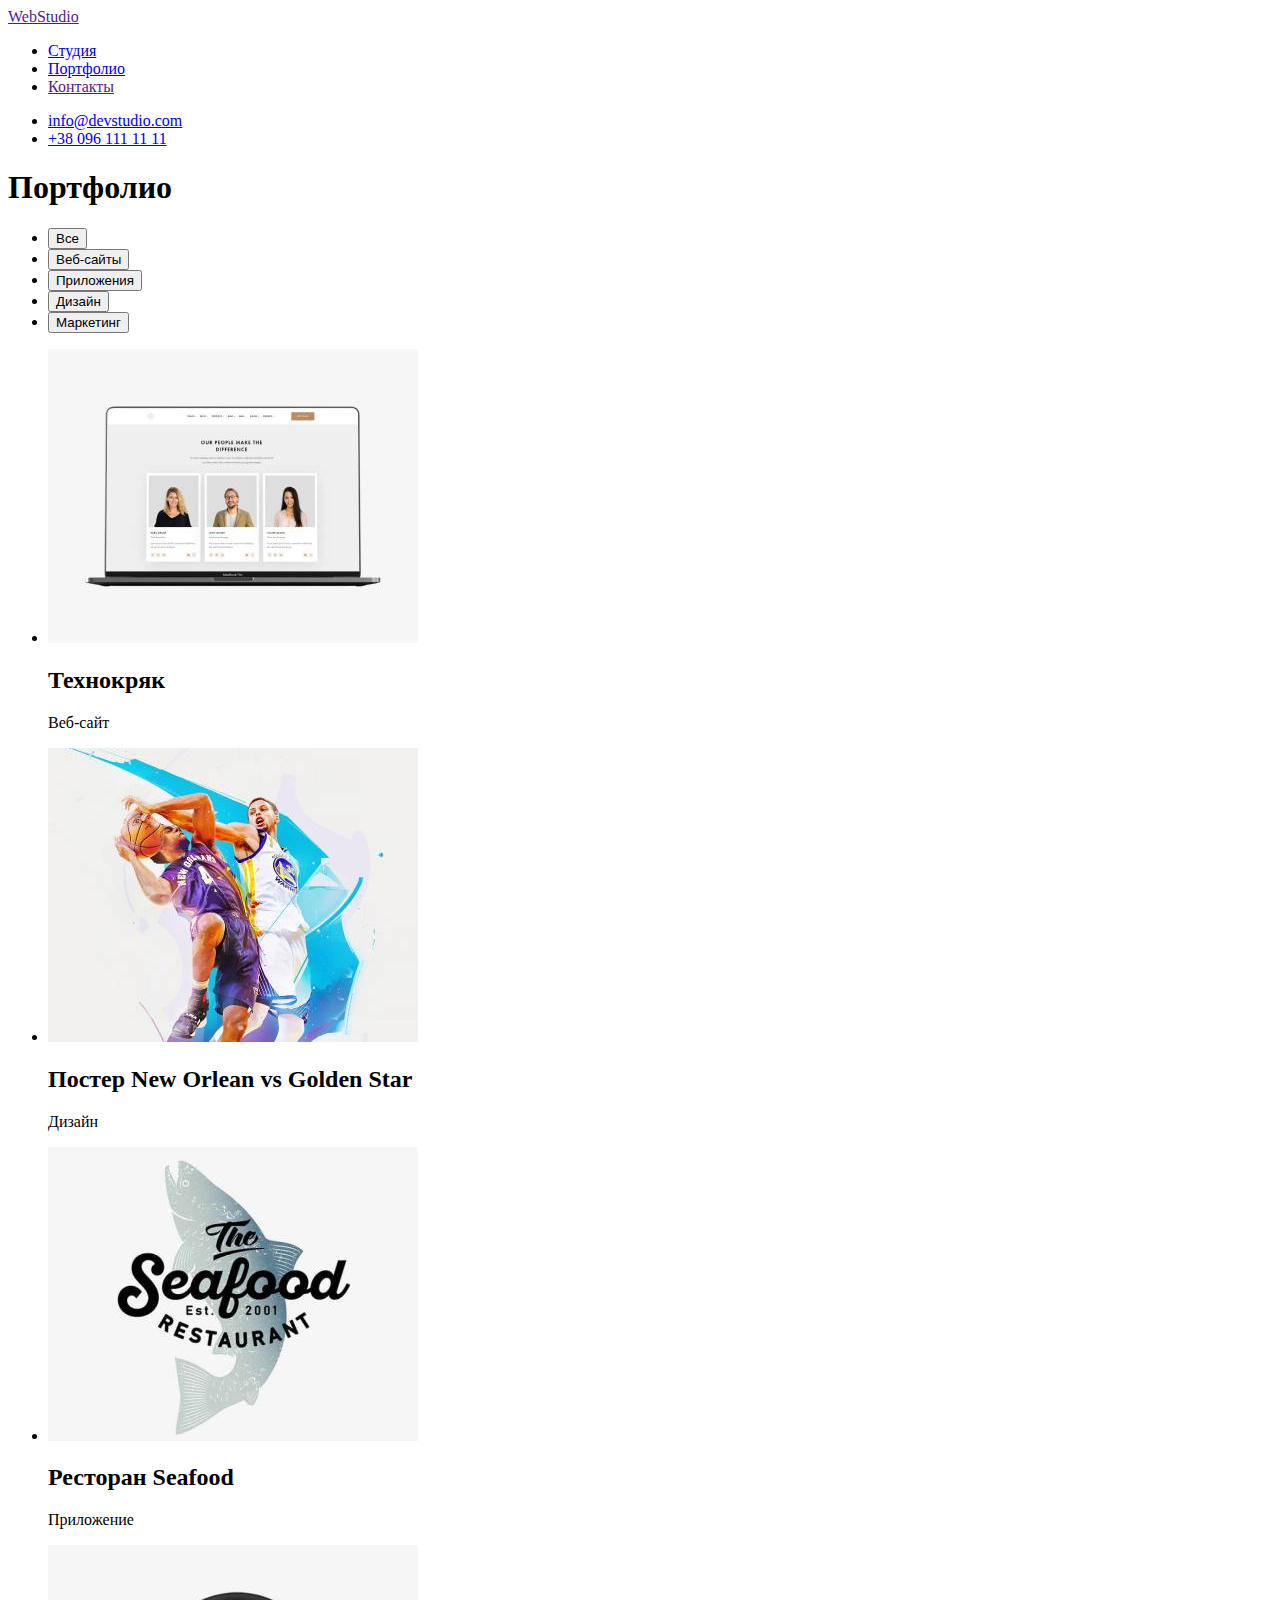
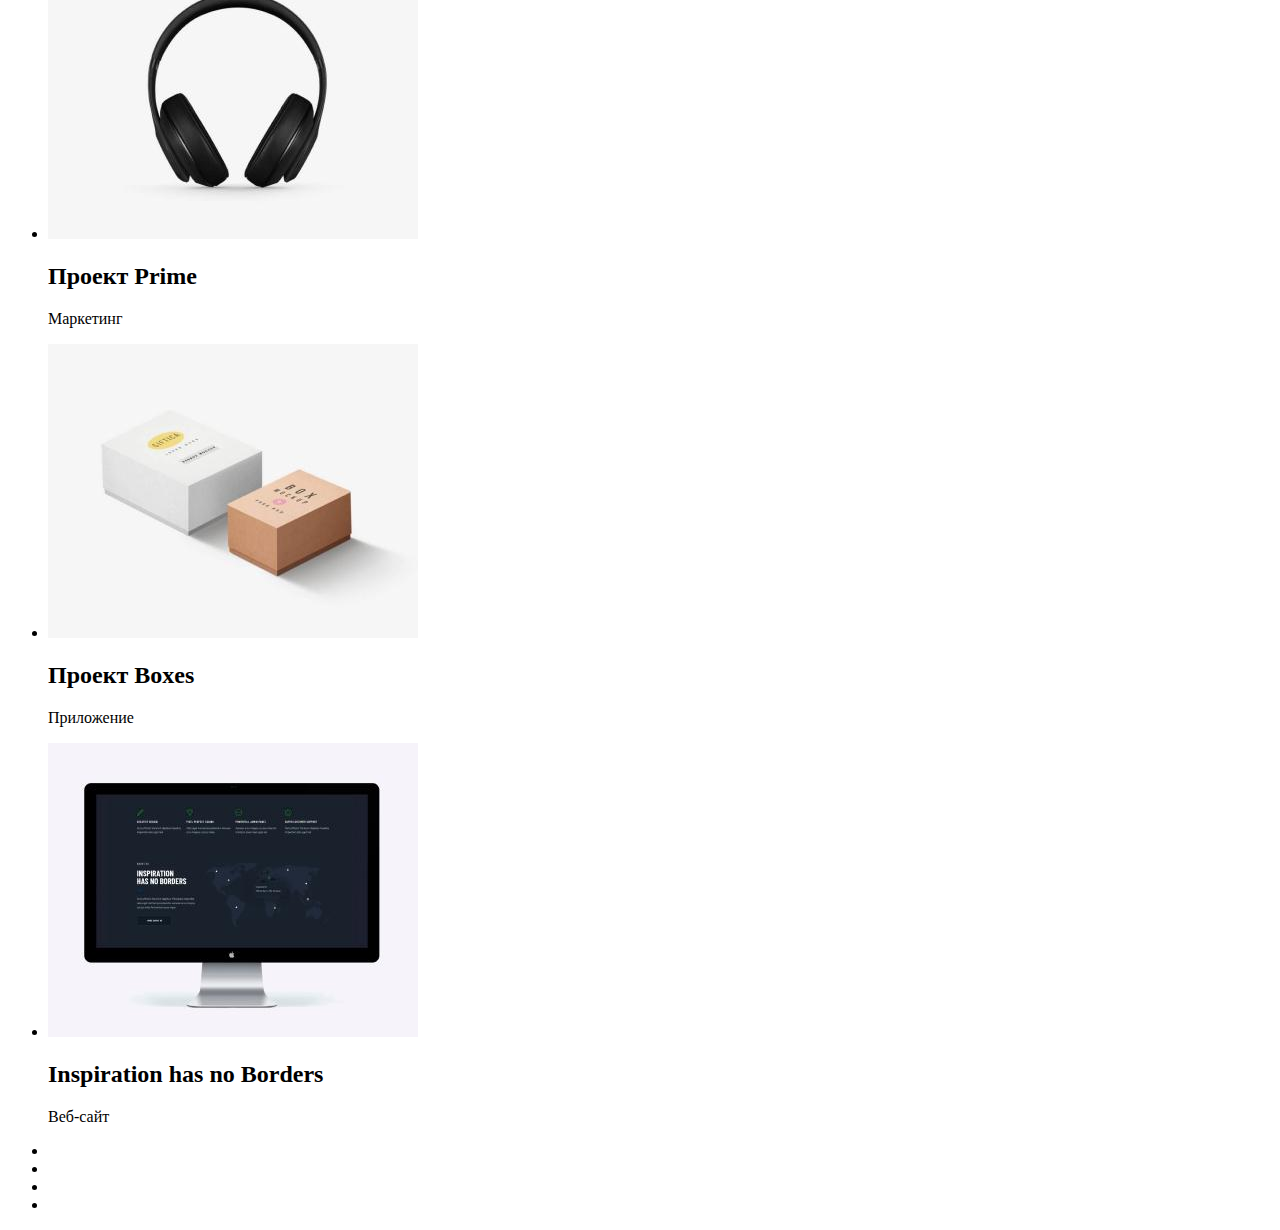
==== portfolio.html @ 175e5034 "Добавляет страницу портфолио" ====
<!DOCTYPE html>
<html lang="ru">
<head>
    <meta charset="UTF-8">
    <meta http-equiv="X-UA-Compatible" content="IE=edge">
    <meta name="viewport" content="width=device-width, initial-scale=1.0">
    <title>Document</title>
</head>
<body>
    <header>
        <nav>
        <a href="">WebStudio</a>
        
            <ul>
                <li> <a href="./index.html">Студия</a></li>
                <li> <a href="./portfolio.html">Портфолио</a></li>
                <li> <a href="">Контакты</a></li>
            </ul>
        </nav>
       <ul>
           <li><a href="mailto:info@devstudio.com">info@devstudio.com</a></li>
           <li><a href="tel:+380961111111">+38 096 111 11 11</a></li>
       </ul>
    </header> 
    <section>
        <h1>Портфолио</h1>
        <ul>
            <li>
                <button type="button">Все</button>
            </li>
            <li>
                <button type="button">Веб-сайты</button>
            </li>
            <li>
                <button type="button">Приложения</button>
            </li>
            <li>
                <button type="button">Дизайн</button>
            </li>
            <li>
                <button type="button">Маркетинг</button>
            </li>
        </ul>
        <ul>
            <li>
                <img src="./images/project-1.jpg" alt="Проект веб-сайта" width="370">
                <h2>Технокряк</h2>
                <p>Веб-сайт</p>
            </li>
            <li>
                <img src="./images/project-2.jpg" alt="Постер с двумя баскетболистами" width="370">
                <h2>Постер New Orlean vs Golden Star</h2>
                <p>Дизайн</p>
            </li>
            <li>
               <img src="./images/project-3.jpg" alt="Логотип с изображением рыбы и названием ресторана Seafood" width="370"> 
               <h2>Ресторан Seafood</h2> 
               <p>Приложение</p>
            </li>
            <li>
                <img src="./images/project-4.jpg" alt="Наушники" width="370">
                <h2>Проект Prime</h2>
                <p>Маркетинг</p>
            </li>
            <li>
                <img src="./images/project-5.jpg" alt="белая и коричневая коробки" width="370">
                <h2>Проект Boxes</h2>
                <p>Приложение</p>
            </li>
            <li>
                <img src="./images/project-6.jpg" alt="Экран монитора с изображением сайта" width="370">
                <h2>Inspiration has no Borders</h2>
                <p>Веб-сайт</p>
            </li>
            <li>
                
            </li>
            <li></li>
            <li></li>
            <li></li>
        </ul>
    </section>
</body>
</html>
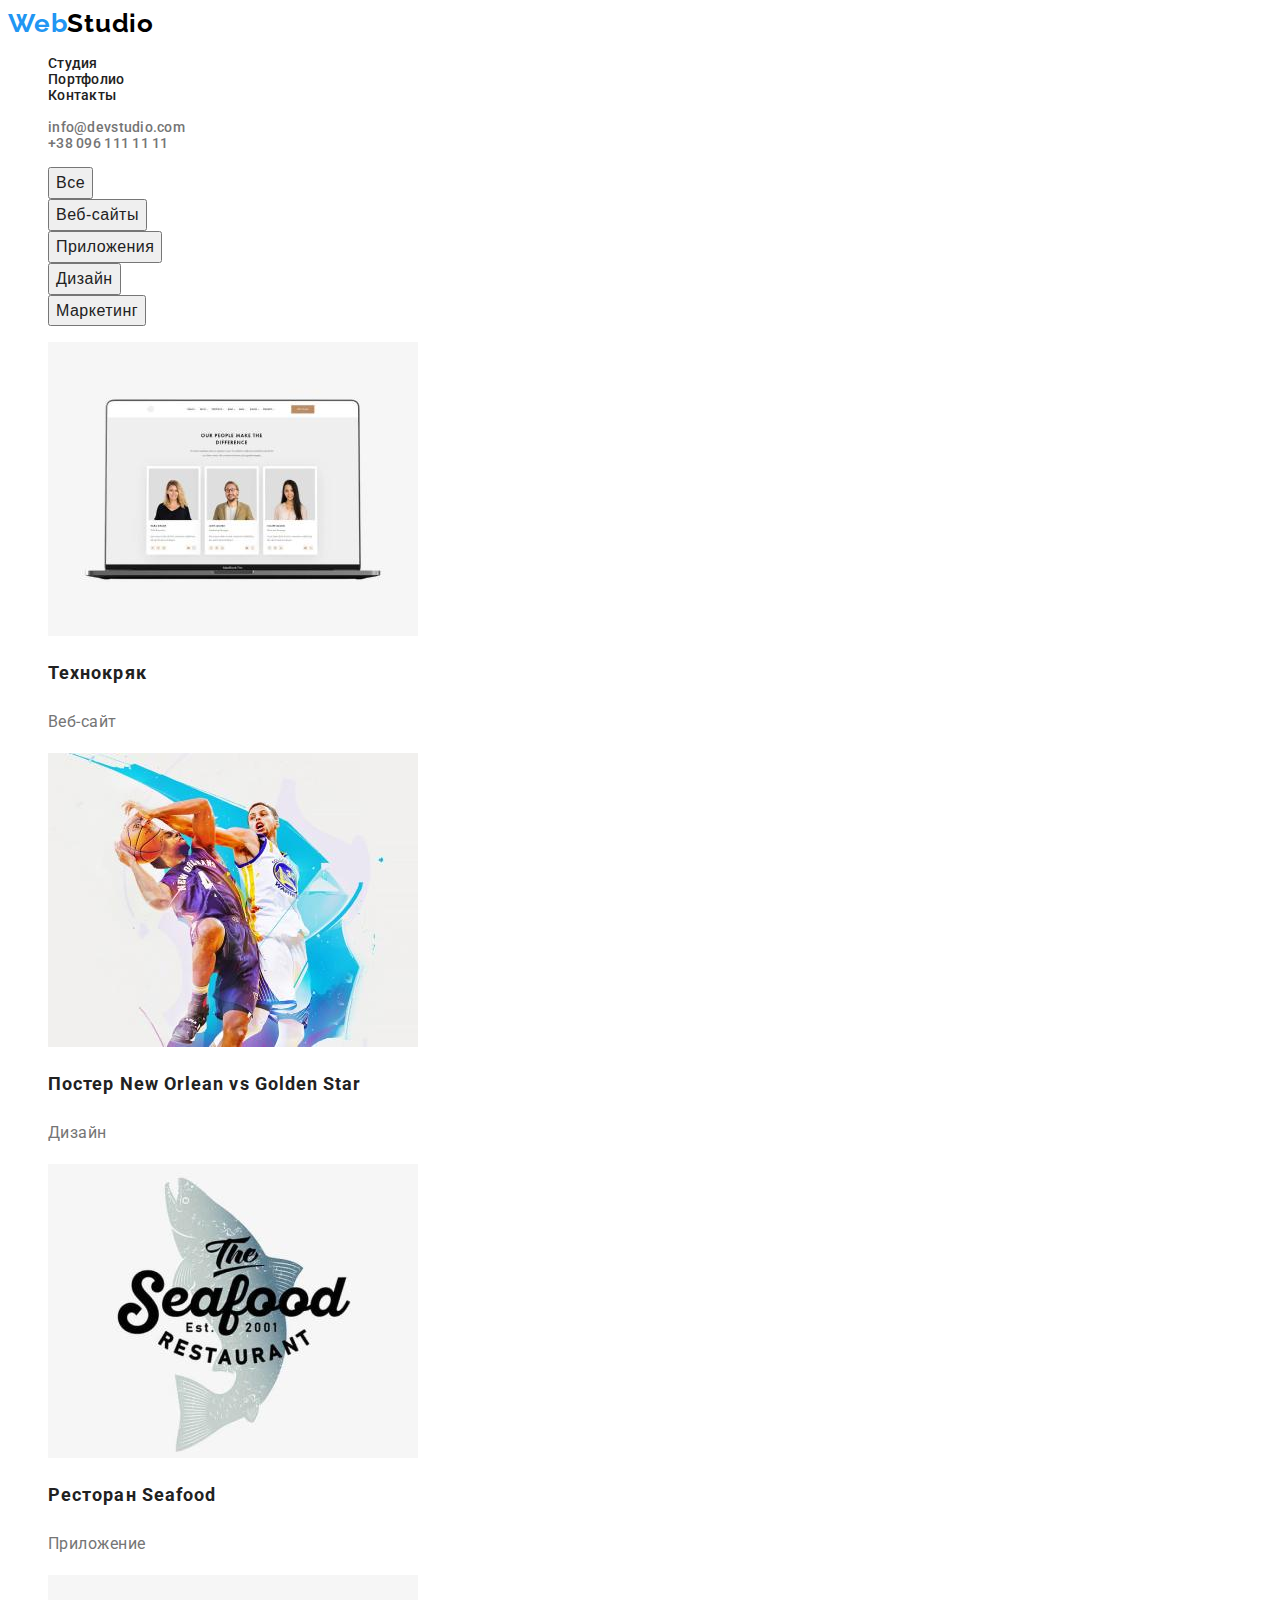
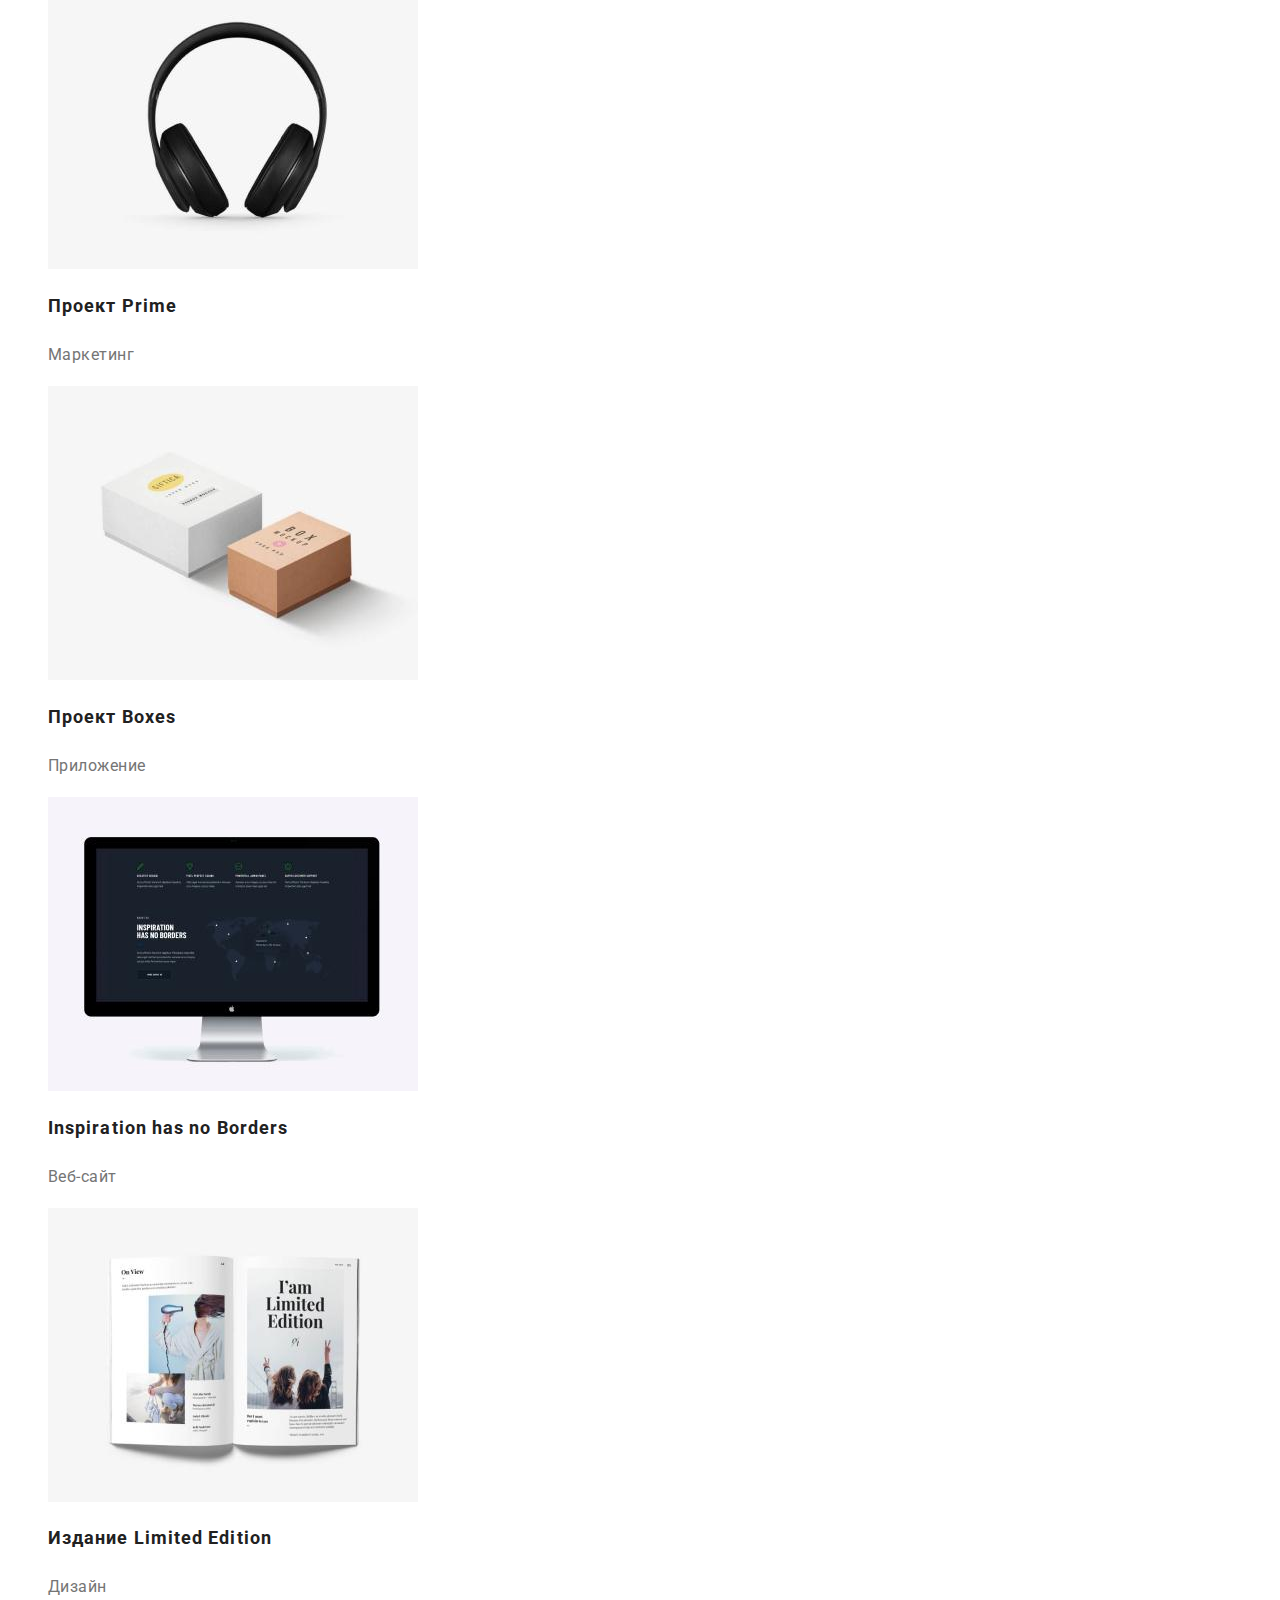
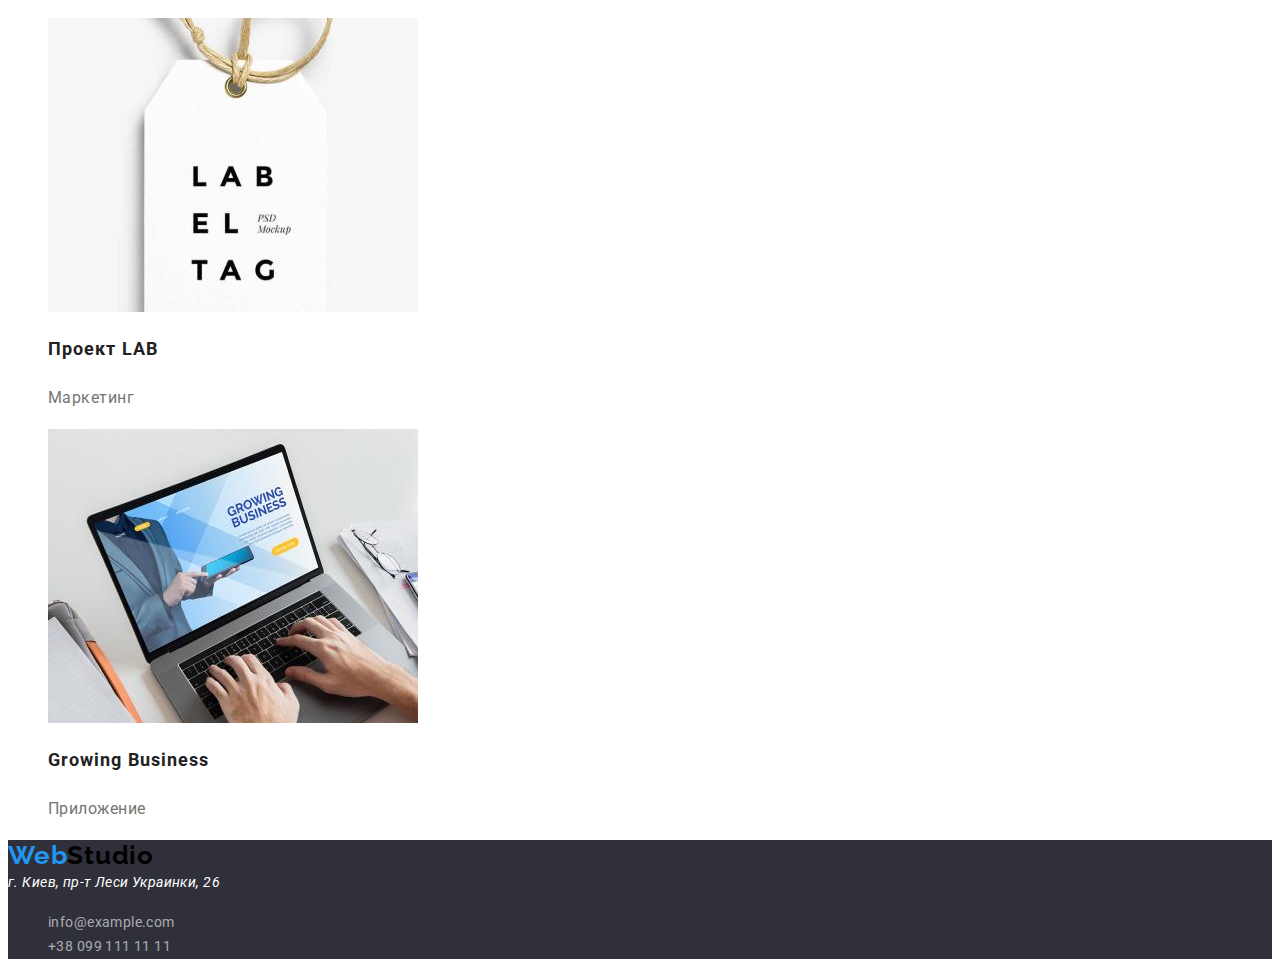
==== commit ae792185: "Создает стили для index, porfolio" ====
--- a/portfolio.html
+++ b/portfolio.html
@@ -4,81 +4,105 @@
     <meta charset="UTF-8">
     <meta http-equiv="X-UA-Compatible" content="IE=edge">
     <meta name="viewport" content="width=device-width, initial-scale=1.0">
-    <title>Document</title>
+    <title>WebStudio portfolio</title>
+    <link rel="preconnect" href="https://fonts.googleapis.com">
+<link rel="preconnect" href="https://fonts.gstatic.com" crossorigin>
+<link href="https://fonts.googleapis.com/css2?family=Raleway:wght@700&family=Roboto:wght@400;500;700;900&display=swap" rel="stylesheet">
+    <link rel="stylesheet" href="./css/styles.css">
 </head>
 <body>
     <header>
         <nav>
-        <a href="">WebStudio</a>
+        <a class="logo" href="">Web<span class="logo-color">Studio</span> </a>
         
-            <ul>
-                <li> <a href="./index.html">Студия</a></li>
-                <li> <a href="./portfolio.html">Портфолио</a></li>
-                <li> <a href="">Контакты</a></li>
+            <ul class="header-list">
+                <li class="header-item"> <a class="header-link" href="./index.html">Студия</a></li>
+                <li class="header-item"> <a class="header-link" href="./portfolio.html">Портфолио</a></li>
+                <li class="header-item"> <a class="header-link" href="">Контакты</a></li>
             </ul>
         </nav>
-       <ul>
-           <li><a href="mailto:info@devstudio.com">info@devstudio.com</a></li>
-           <li><a href="tel:+380961111111">+38 096 111 11 11</a></li>
+       <ul class="header-contacts">
+           <li class="header-item"><a class="header-contacts-link" href="mailto:info@devstudio.com">info@devstudio.com</a></li>
+           <li class="header-item"><a class="header-contacts-link" href="tel:+380961111111">+38 096 111 11 11</a></li>
        </ul>
     </header> 
     <section>
-        <h1>Портфолио</h1>
-        <ul>
+        <h1 class="visually-hidden">Портфолио</h1>
+        <ul >
             <li>
-                <button type="button">Все</button>
+                <button class="portfolio-btn" type="button">Все</button>
             </li>
             <li>
-                <button type="button">Веб-сайты</button>
+                <button class="portfolio-btn" type="button">Веб-сайты</button>
             </li>
             <li>
-                <button type="button">Приложения</button>
+                <button class="portfolio-btn" type="button">Приложения</button>
             </li>
             <li>
-                <button type="button">Дизайн</button>
+                <button class="portfolio-btn" type="button">Дизайн</button>
             </li>
             <li>
-                <button type="button">Маркетинг</button>
+                <button class="portfolio-btn" type="button">Маркетинг</button>
             </li>
         </ul>
         <ul>
             <li>
                 <img src="./images/project-1.jpg" alt="Проект веб-сайта" width="370">
-                <h2>Технокряк</h2>
-                <p>Веб-сайт</p>
+                <h2 class="project-title">Технокряк</h2>
+                <p class="project-text">Веб-сайт</p>
             </li>
             <li>
                 <img src="./images/project-2.jpg" alt="Постер с двумя баскетболистами" width="370">
-                <h2>Постер New Orlean vs Golden Star</h2>
-                <p>Дизайн</p>
+                <h2 class="project-title">Постер 
+                    <span lang="en">New Orlean vs Golden Star</span> </h2>
+                <p class="project-text">Дизайн</p>
             </li>
             <li>
                <img src="./images/project-3.jpg" alt="Логотип с изображением рыбы и названием ресторана Seafood" width="370"> 
-               <h2>Ресторан Seafood</h2> 
-               <p>Приложение</p>
+               <h2 class="project-title">Ресторан <span lang="en">Seafood</span> </h2> 
+               <p class="project-text">Приложение</p>
             </li>
             <li>
                 <img src="./images/project-4.jpg" alt="Наушники" width="370">
-                <h2>Проект Prime</h2>
-                <p>Маркетинг</p>
+                <h2 class="project-title">Проект <span lang="en">Prime</span> </h2>
+                <p class="project-text">Маркетинг</p>
             </li>
             <li>
                 <img src="./images/project-5.jpg" alt="белая и коричневая коробки" width="370">
-                <h2>Проект Boxes</h2>
-                <p>Приложение</p>
+                <h2 class="project-title">Проект <span lang="en">Boxes</span> </h2>
+                <p class="project-text">Приложение</p>
             </li>
             <li>
                 <img src="./images/project-6.jpg" alt="Экран монитора с изображением сайта" width="370">
-                <h2>Inspiration has no Borders</h2>
-                <p>Веб-сайт</p>
+                <h2 class="project-title" lang="en">Inspiration has no Borders</h2>
+                <p class="project-text">Веб-сайт</p>
             </li>
             <li>
-                
+                <img src="./images/project-7.jpg" alt="Разворот журнала с картинками и небольшим текстом" width="370">
+                <h2 class="project-title">Издание <span lang="en">Limited Edition</span> </h2>
+                <p class="project-text">Дизайн</p>
             </li>
-            <li></li>
-            <li></li>
-            <li></li>
+            <li>
+                 <img src="./images/project-8.jpg" alt="Белая бирка с черными буквами" width="370">
+                 <h2 class="project-title"> Проект LAB</h2>   
+                 <p class="project-text">Маркетинг</p>
+            </li>
+            <li>
+                <img src="./images/project-9.jpg" alt="Ноутбук и руки на клавиатуре" width="370">
+                <h2 class="project-title" lang="en">Growing Business</h2>
+                <p class="project-text">Приложение</p>
+            </li>
         </ul>
     </section>
+    <footer >
+        <section class="footer">
+        <a class="logo" href="">Web<span class="logo-color">Studio</span> </a>
+        <address class="address">г. Киев, пр-т Леси Украинки, 26</address>
+        <ul class="footer-list">
+            <li class="footer-item"><a class="footer-link" href="mailto:info@example.com">info@example.com</a></li>
+            <li class="footer-item"><a class="footer-link" href="tel:+380991111111">+38 099 111 11 11</a></li>
+        </ul>
+        </section>
+    </footer>
 </body>
 </html>--- a/css/styles.css
+++ b/css/styles.css
@@ -0,0 +1,172 @@
+:root {
+    --accent-color: #2196F3;
+    --primary-title-color: #212121;
+    --secondary-title-color: #FFFFFF;
+    --header-color: #000000;
+    --primary-text-color: #757575;
+    --contacts-color: rgba(255, 255, 255, 0.6);
+}
+
+body {
+    font-family: Roboto, Roboto Slab ;
+    color: var(--primary-text-color);
+}
+.visually-hidden {
+    position: absolute;
+    white-space: nowrap;
+    width: 1px;
+    height: 1px;
+    overflow: hidden;
+    border: 0;
+    padding: 0;
+    clip: rect(0 0 0 0);
+    clip-path: inset(50%);
+    margin: -1px;
+}
+ul {list-style: none;}
+a {text-decoration: none;}
+.logo {
+    font-family: Raleway;
+    font-weight: 700;
+    font-size: 26px;
+    line-height: 1.19;
+    letter-spacing: 0.03em;
+    color: var(--accent-color);
+}
+.logo-color {
+    color: var(--header-color);
+}
+/* ...................................header.................................... */
+.header-item { font-weight: 500;
+    font-size: 14px;
+    line-height: 16px;
+    letter-spacing: 0.02em;
+
+}
+.header-link {
+    color: var(--primary-title-color);
+}
+.header-link:hover, .header-link:focus {
+ color: var(--accent-color);   
+}
+.header-contacts-link {
+    color: var(--primary-text-color);
+}
+.header-contacts-link:hover, .header-contacts-link:focus {
+    color: var(--accent-color);
+}
+
+/* ...................................hero-main.................................... */
+.hero {
+    background-color: #2F303A;
+}
+.hero-header {
+    font-weight: 900;
+    font-size: 44px;
+    line-height: 1.36;
+    text-align: center;
+    letter-spacing: 0.06em;
+    text-transform: uppercase;
+    color: var(--secondary-title-color);
+}
+.hero-btn {
+    font-weight: 700;
+    font-size: 16px;
+    line-height: 1.87;
+    display: flex;
+    align-items: center;
+    text-align: center;
+    letter-spacing: 0.06em;
+    color: var(--secondary-title-color);
+    cursor: pointer;
+}
+
+/*..................................... advantages.................................. */
+.advantage-header {
+    font-family: Roboto;
+font-weight: 700;
+font-size: 14px;
+line-height: 1.14;
+letter-spacing: 0.03em;
+text-transform: uppercase;
+color: var(--primary-title-color);
+}
+.advantage-text {
+font-size: 14px;
+line-height: 1.71;
+letter-spacing: 0.03em;
+color: var(--primary-text-color);
+}
+
+/*..................................... activity.................................. */
+
+.main-title {
+    font-weight: 700;
+    font-size: 36px;
+    line-height: 1.17;
+    text-align: center;
+    letter-spacing: 0.03em;
+    color: var(--primary-title-color);}
+
+    /*................................... team ...................................*/
+.team-title {
+    font-weight: 500;
+font-size: 16px;
+line-height: 1.19;
+text-align: center;
+letter-spacing: 0.03em;
+color: var(--primary-title-color);
+}
+.team-text {
+    font-size: 16px;
+line-height: 1.19;
+text-align: center;
+letter-spacing: 0.03em;
+color: var(--primary-text-color);
+}
+/* .......................................footer ..................................*/
+.address {
+    font-size: 14px;
+line-height: 1.71;
+letter-spacing: 0.03em;
+color: var(--secondary-title-color);
+}
+.footer-link {
+    font-size: 14px;
+    line-height: 1.71;
+    letter-spacing: 0.03em;
+    color: rgba(255, 255, 255, 0.6);
+}
+.footer {
+    background-color:  #2F303A;
+}
+.footer-link:focus, .footer-link:hover {
+    color: var(--accent-color);
+}
+    
+/* .....................................portfolio-buttons............................ */
+.portfolio-btn {
+    font-weight: 500;
+font-size: 16px;
+line-height: 1.62;
+text-align: center;
+letter-spacing: 0.03em;
+color: var(--primary-title-color);
+cursor: pointer;
+}
+.portfolio-btn:hover, .portfolio-btn:focus {
+    color: var(--secondary-title-color)
+}
+/* ...................................projecrs .........................*/
+.project-title {
+    font-weight: 700;
+font-size: 18px;
+line-height: 2.0;
+letter-spacing: 0.06em;
+color: var(--primary-title-color);
+}
+.project-text {
+    font-size: 16px;
+line-height: 1.87;
+letter-spacing: 0.03em;
+}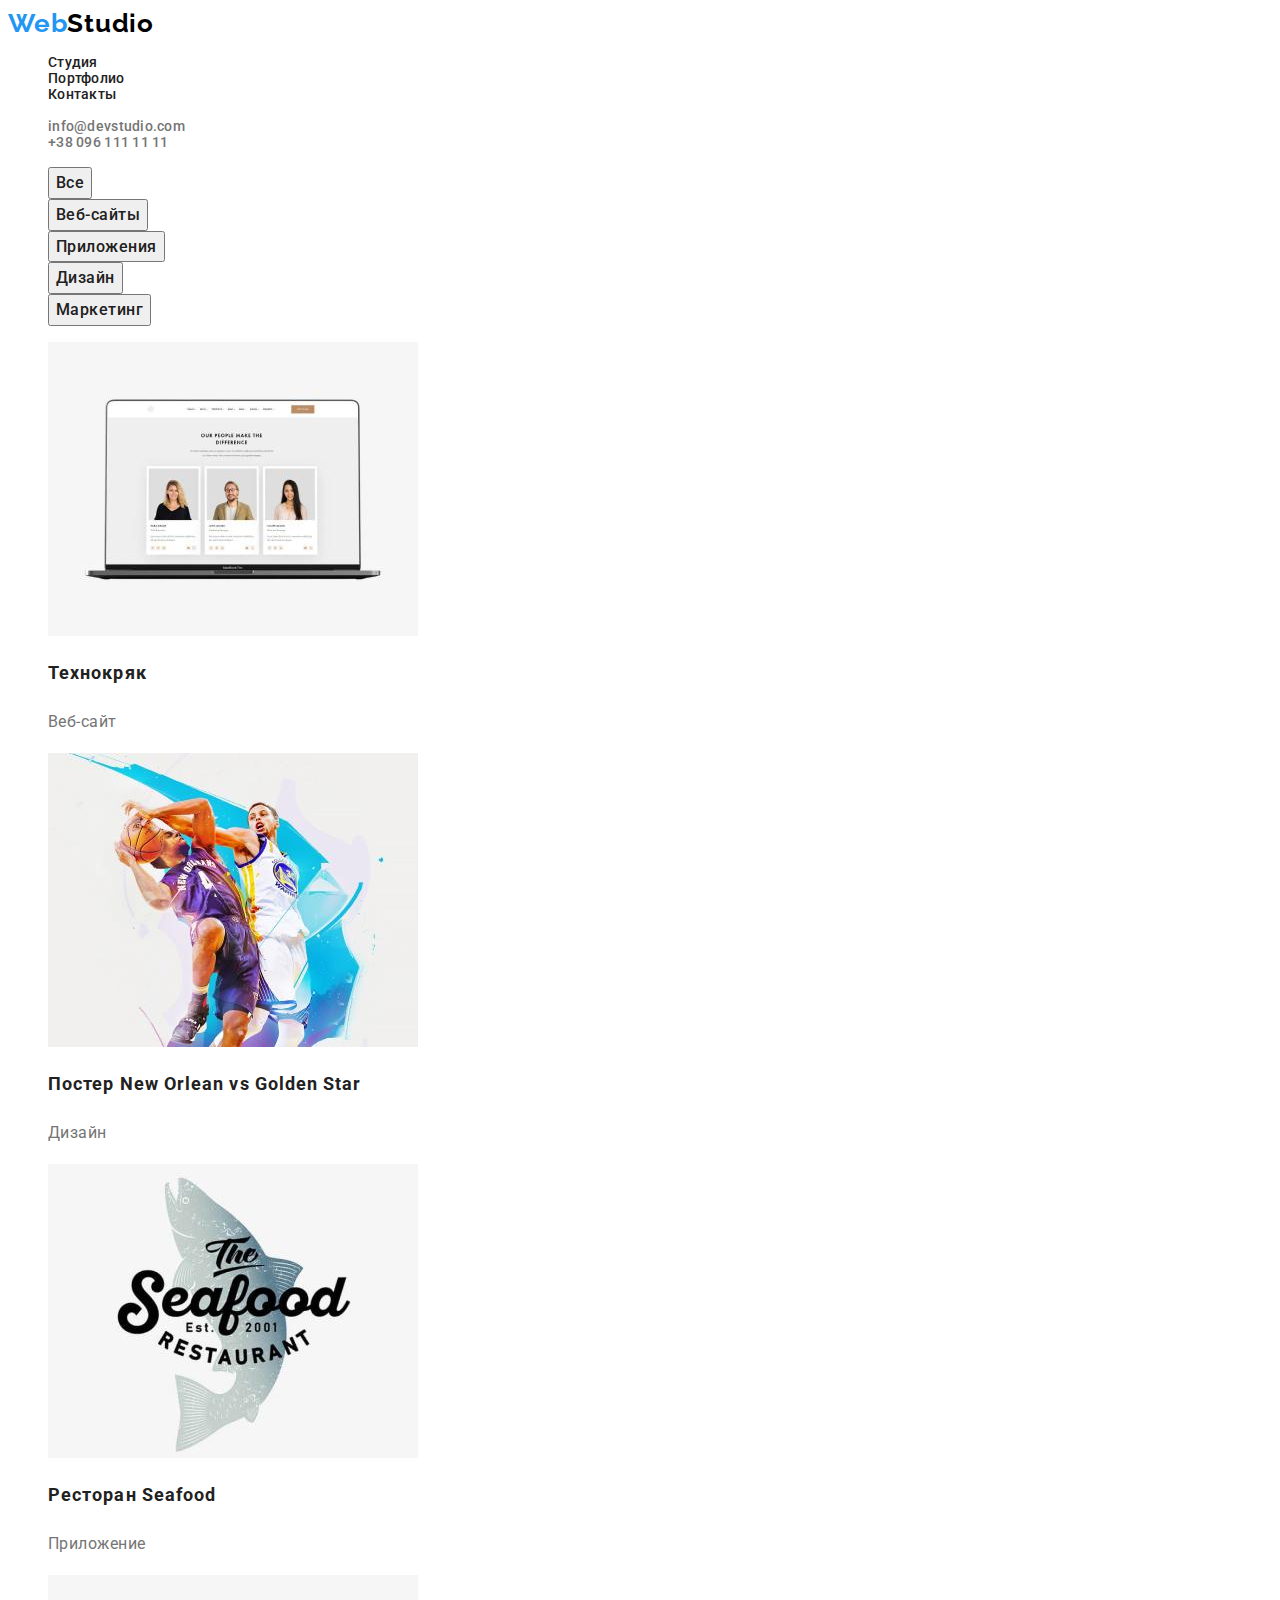
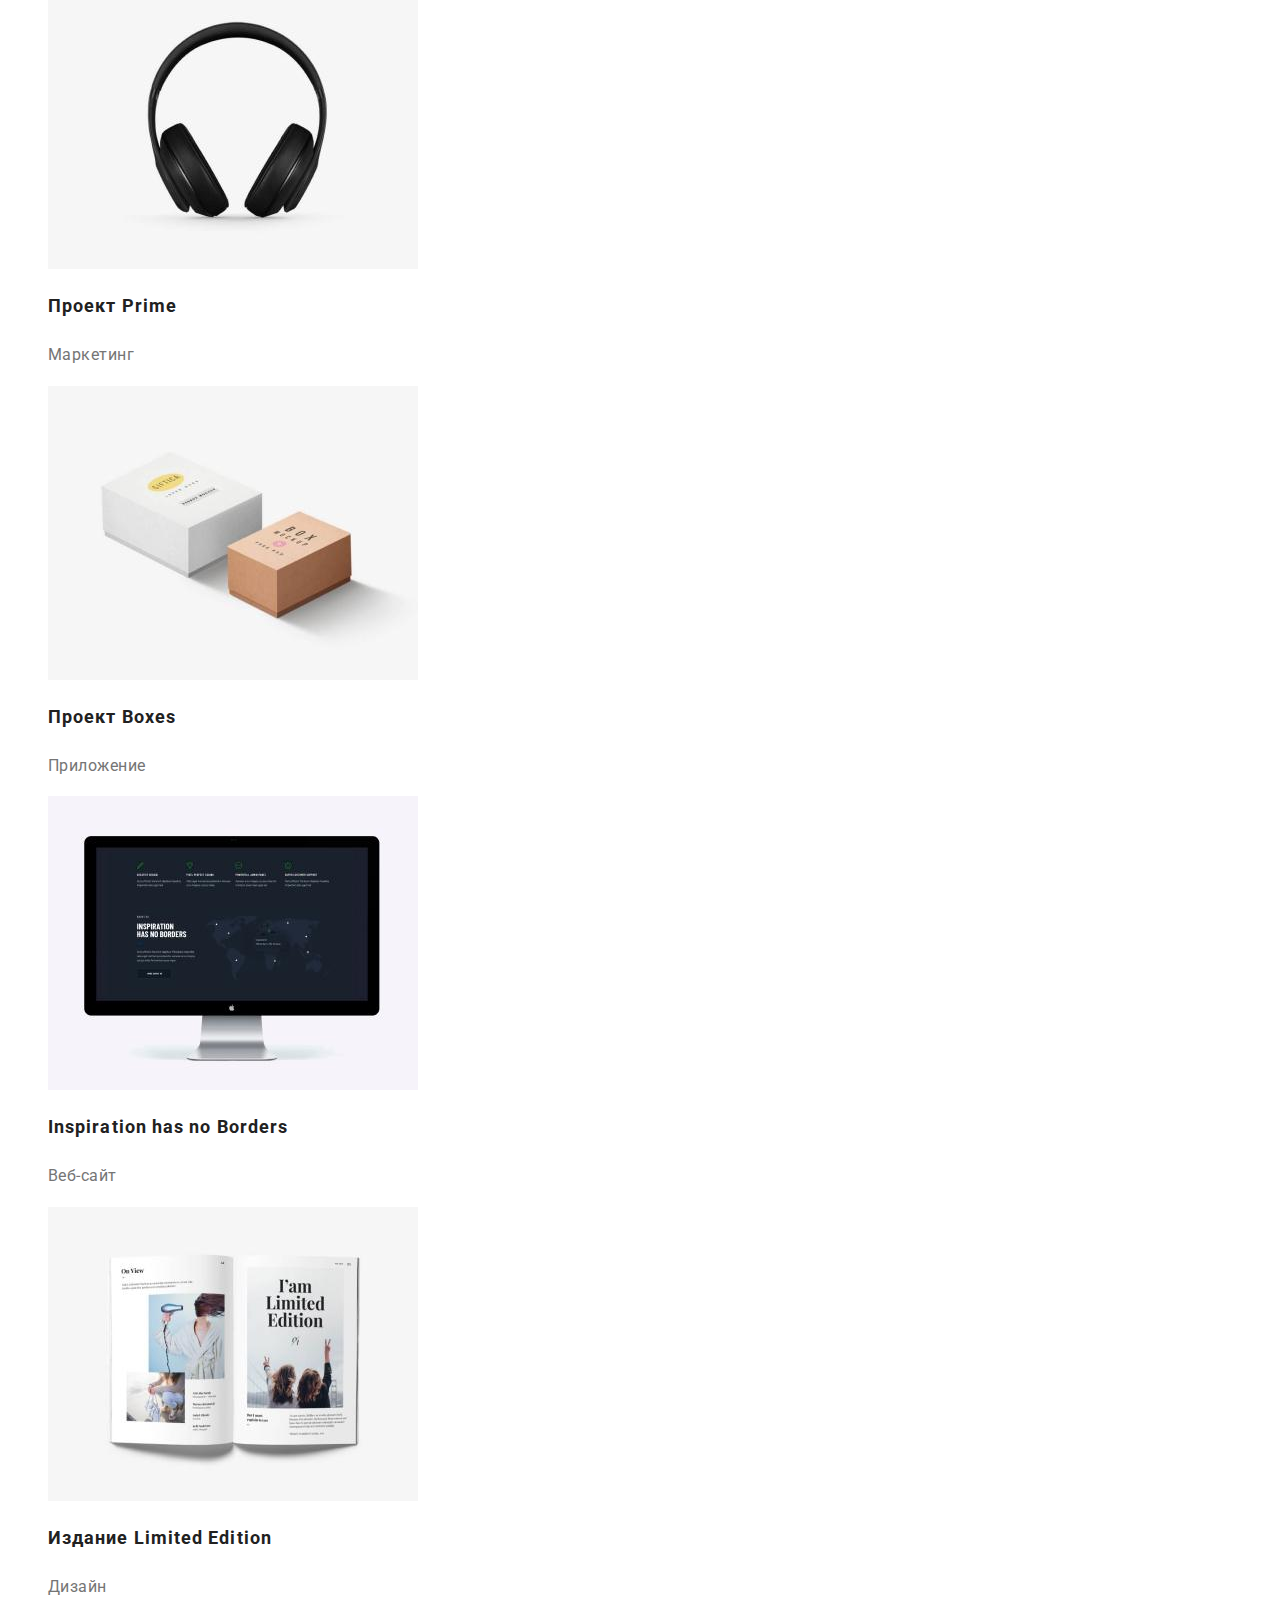
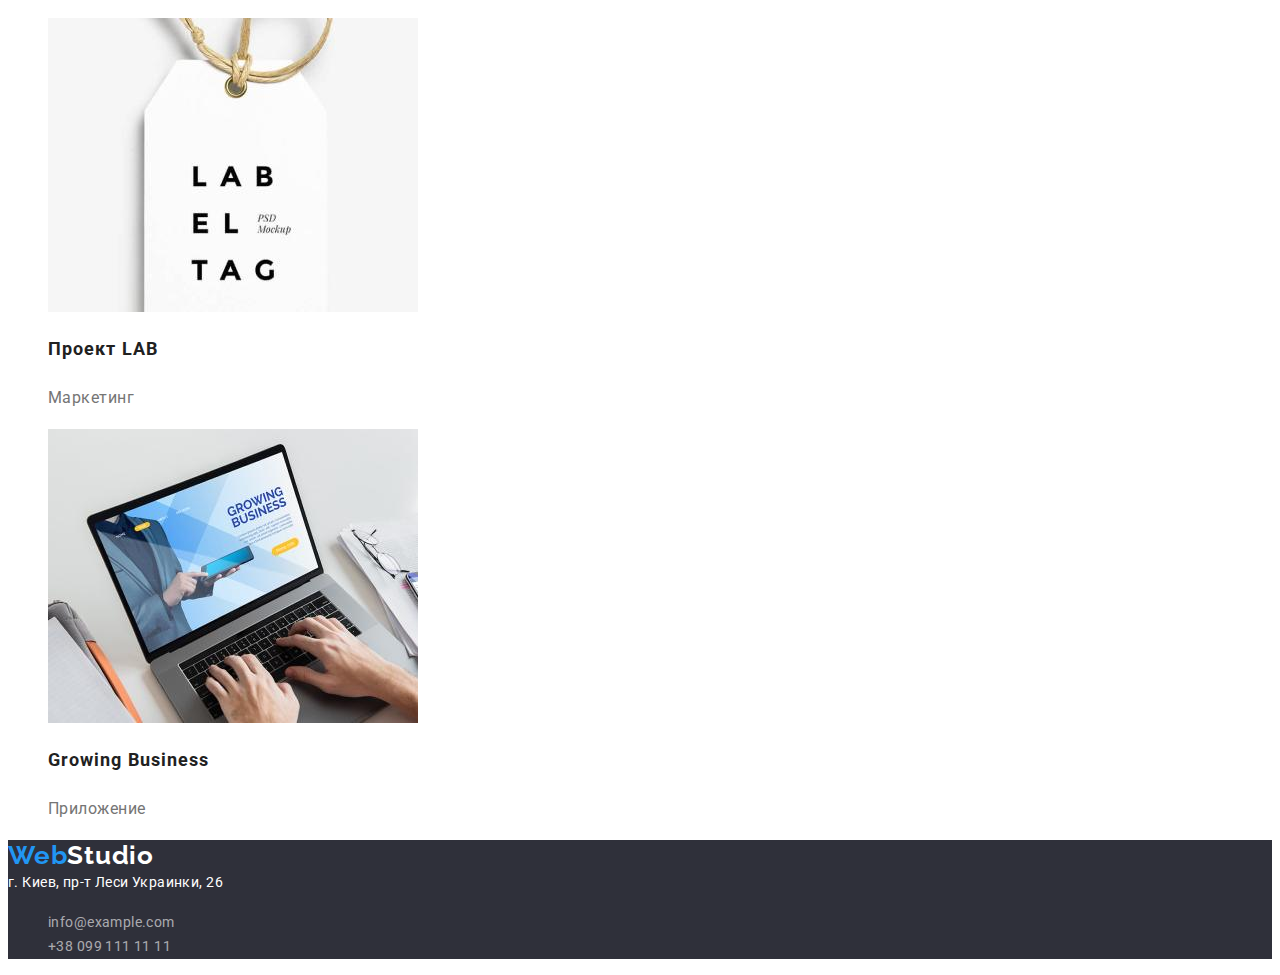
==== commit fb743ae2: "Исправляет ошибки в дз" ====
--- a/portfolio.html
+++ b/portfolio.html
@@ -13,7 +13,7 @@
 <body>
     <header>
         <nav>
-        <a class="logo" href="">Web<span class="logo-color">Studio</span> </a>
+        <a class="logo" href="">Web<span class="primary-logo-color">Studio</span> </a>
         
             <ul class="header-list">
                 <li class="header-item"> <a class="header-link" href="./index.html">Студия</a></li>
@@ -96,7 +96,7 @@
     </section>
     <footer >
         <section class="footer">
-        <a class="logo" href="">Web<span class="logo-color">Studio</span> </a>
+        <a class="logo" href="">Web<span class="secondary-logo-color">Studio</span> </a>
         <address class="address">г. Киев, пр-т Леси Украинки, 26</address>
         <ul class="footer-list">
             <li class="footer-item"><a class="footer-link" href="mailto:info@example.com">info@example.com</a></li>
--- a/css/styles.css
+++ b/css/styles.css
@@ -33,13 +33,13 @@
     letter-spacing: 0.03em;
     color: var(--accent-color);
 }
-.logo-color {
+.primary-logo-color {
     color: var(--header-color);
 }
 /* ...................................header.................................... */
 .header-item { font-weight: 500;
     font-size: 14px;
-    line-height: 16px;
+    line-height: 1.14;
     letter-spacing: 0.02em;
 
 }
@@ -70,6 +70,7 @@
     color: var(--secondary-title-color);
 }
 .hero-btn {
+    font-family: Roboto;
     font-weight: 700;
     font-size: 16px;
     line-height: 1.87;
@@ -126,6 +127,7 @@
 }
 /* .......................................footer ..................................*/
 .address {
+    font-style: normal;
     font-size: 14px;
 line-height: 1.71;
 letter-spacing: 0.03em;
@@ -143,9 +145,13 @@
 .footer-link:focus, .footer-link:hover {
     color: var(--accent-color);
 }
+.secondary-logo-color {
+    color: var(--secondary-title-color);
+}
     
 /* .....................................portfolio-buttons............................ */
 .portfolio-btn {
+    font-family: Roboto;
     font-weight: 500;
 font-size: 16px;
 line-height: 1.62;
